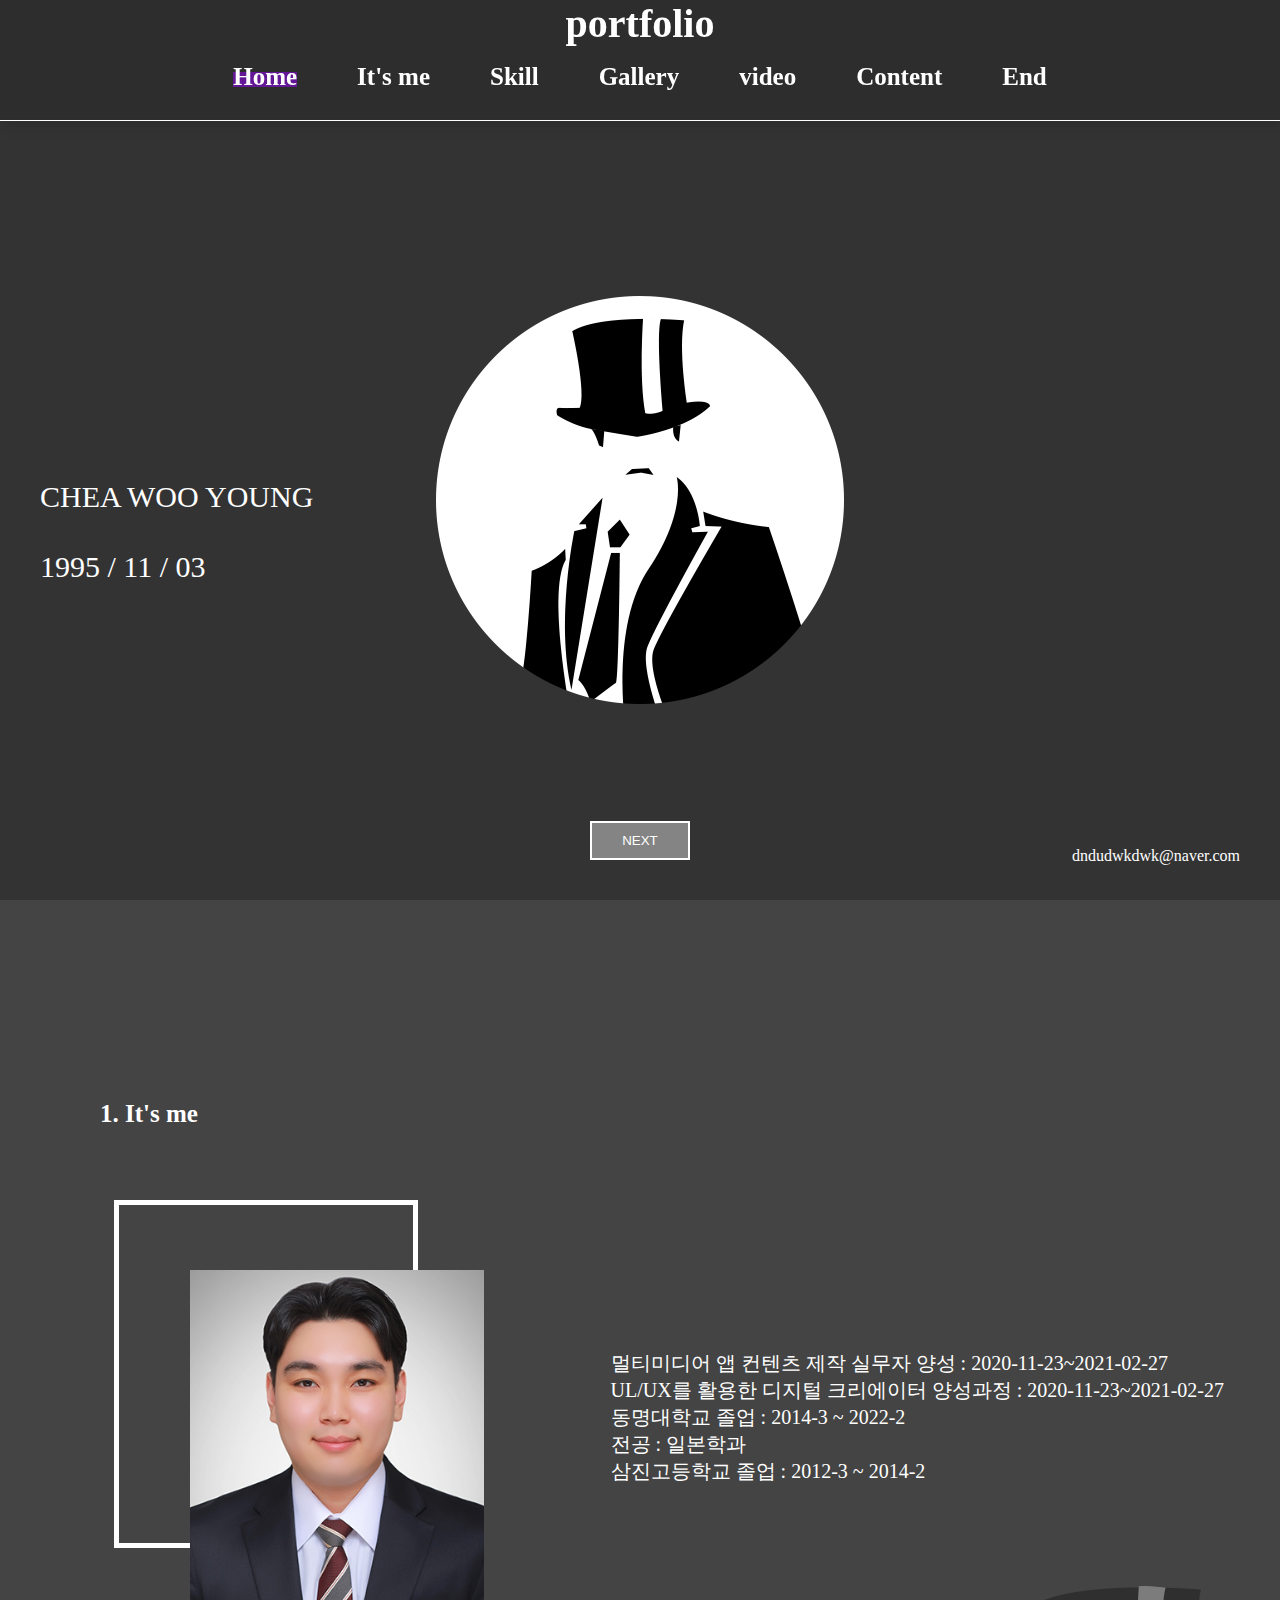
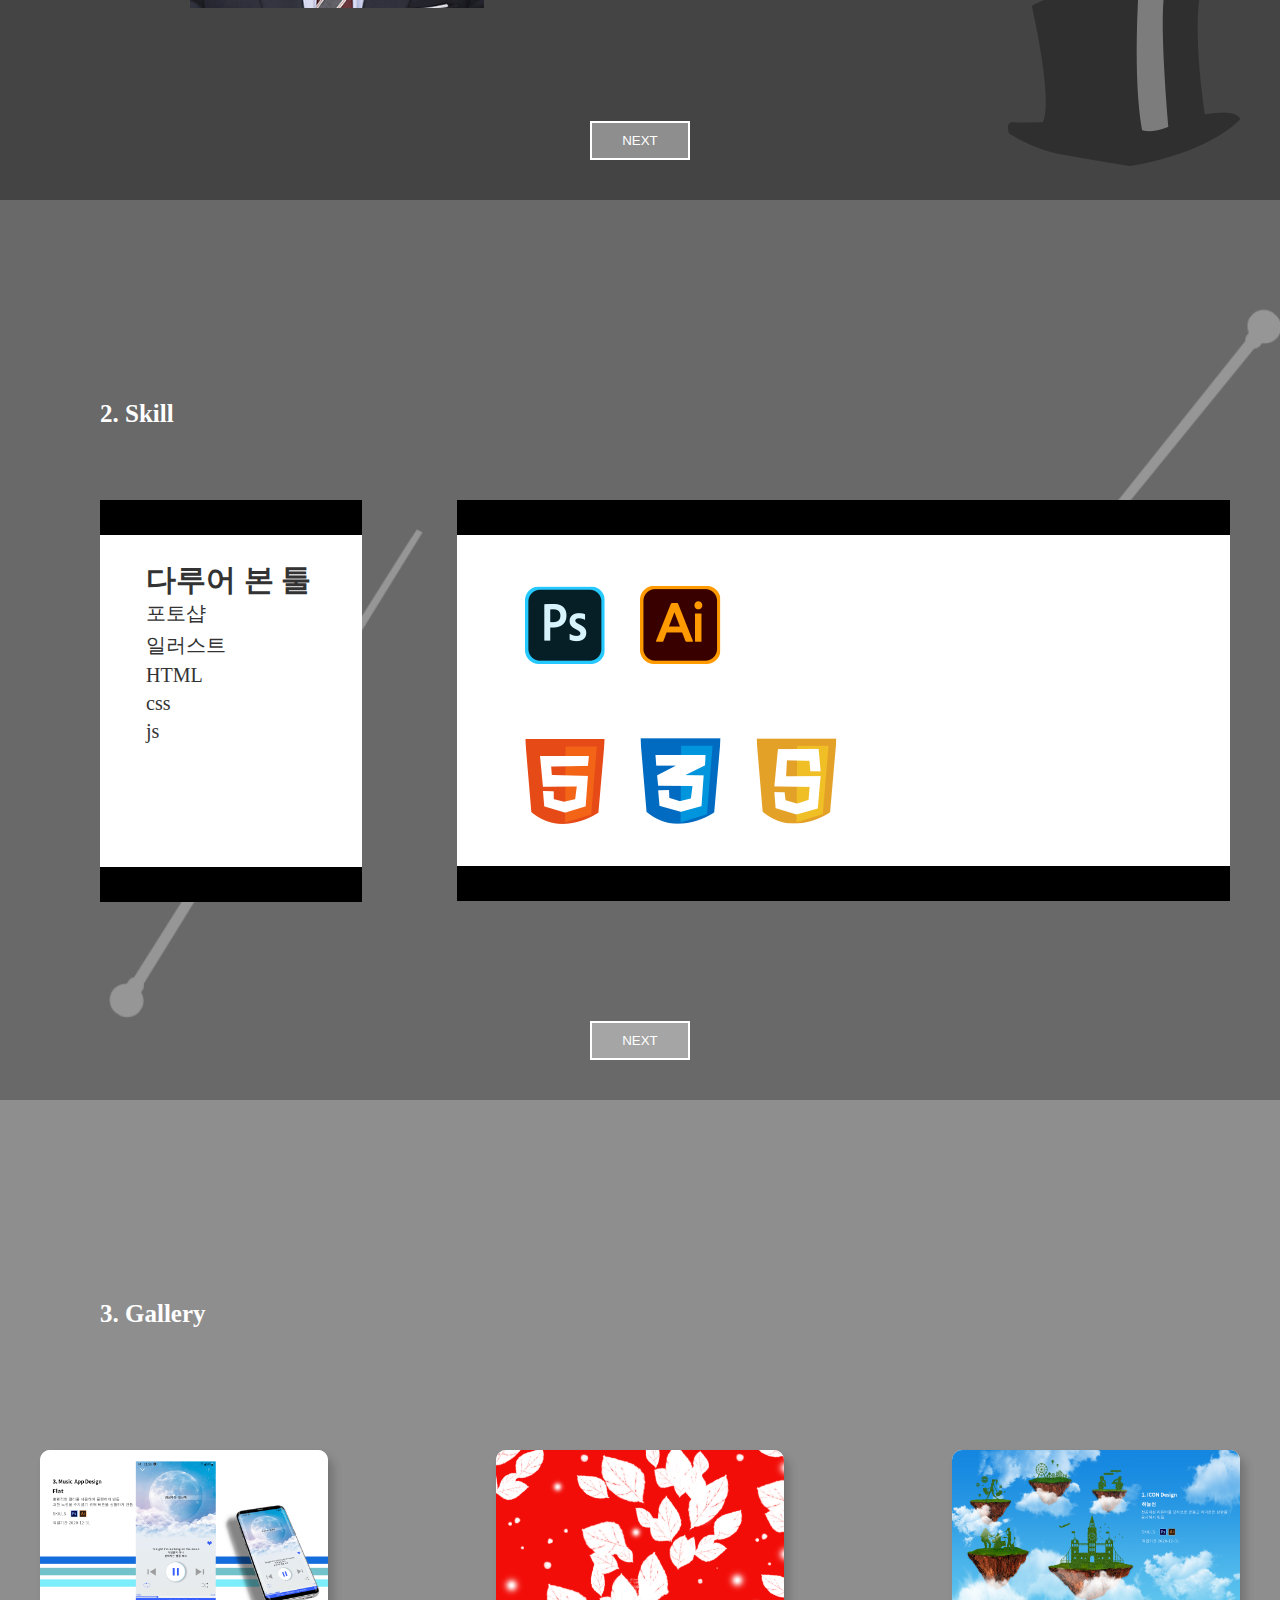
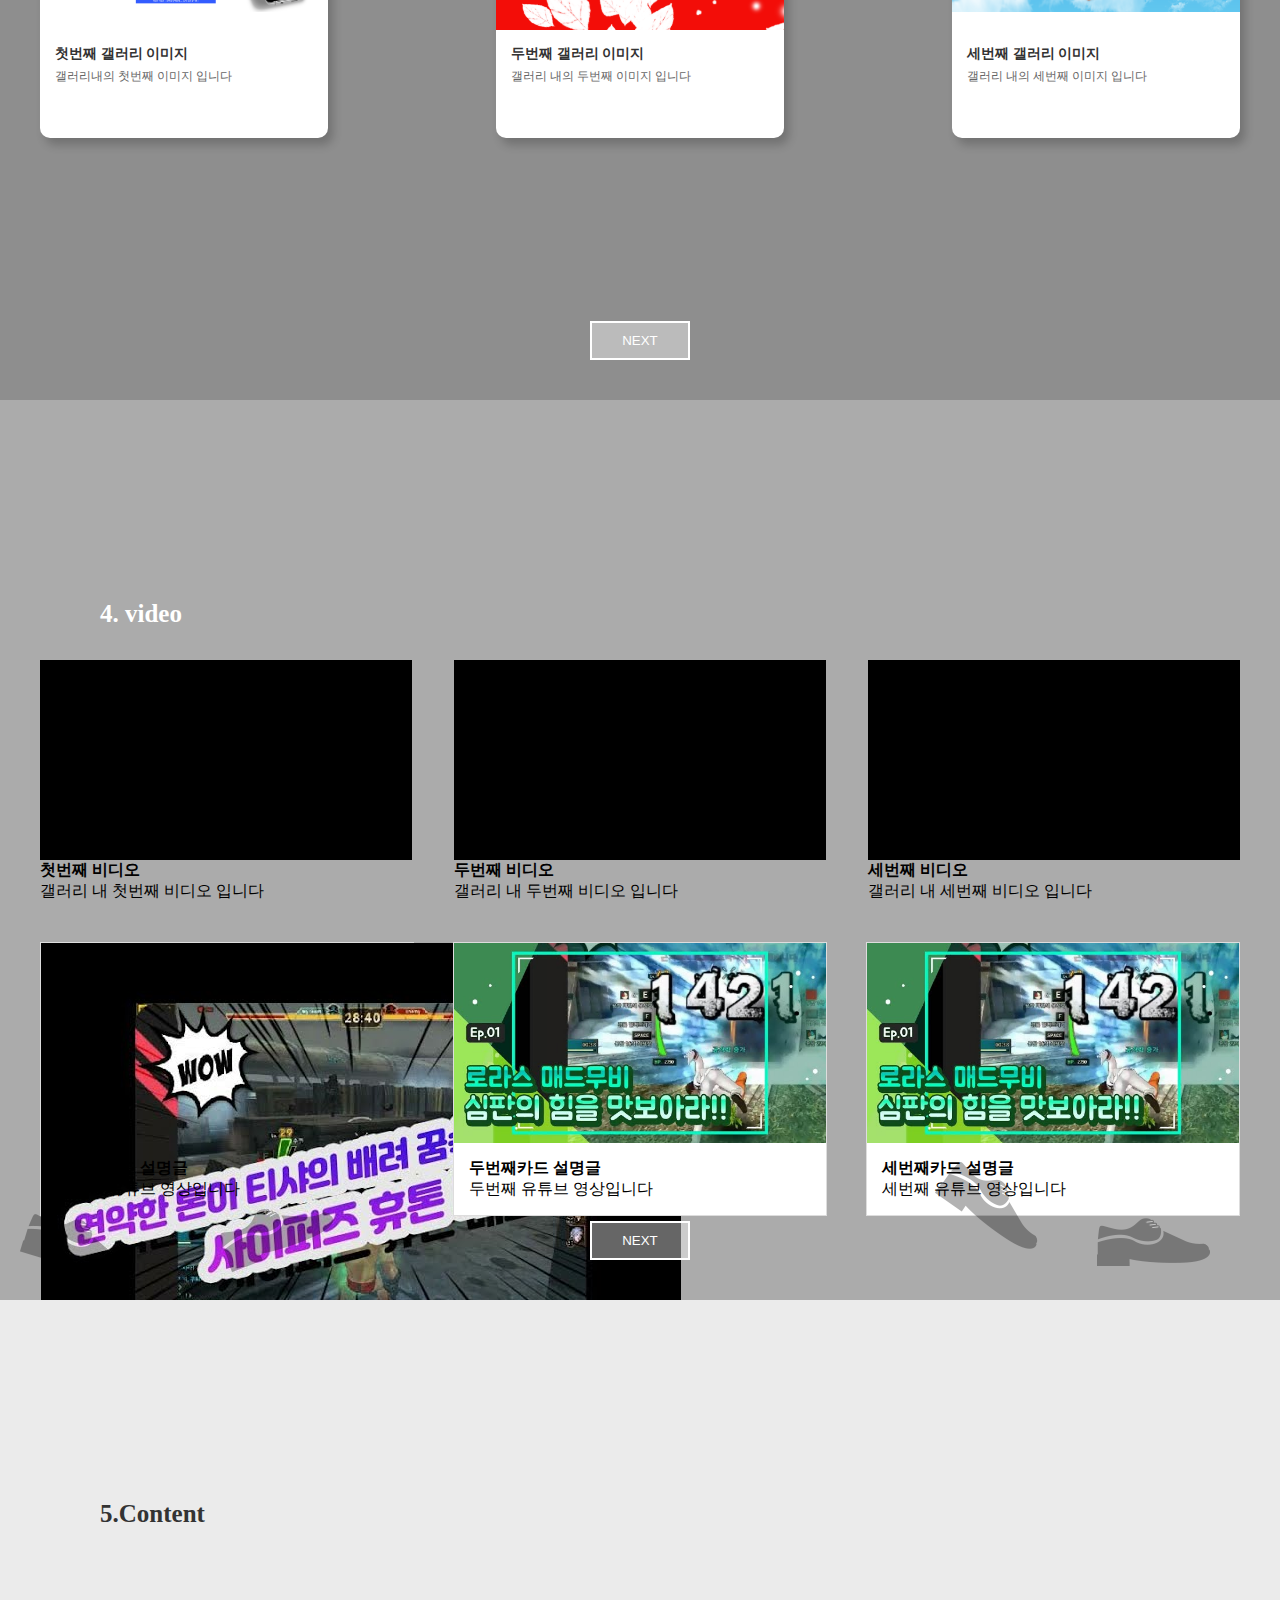
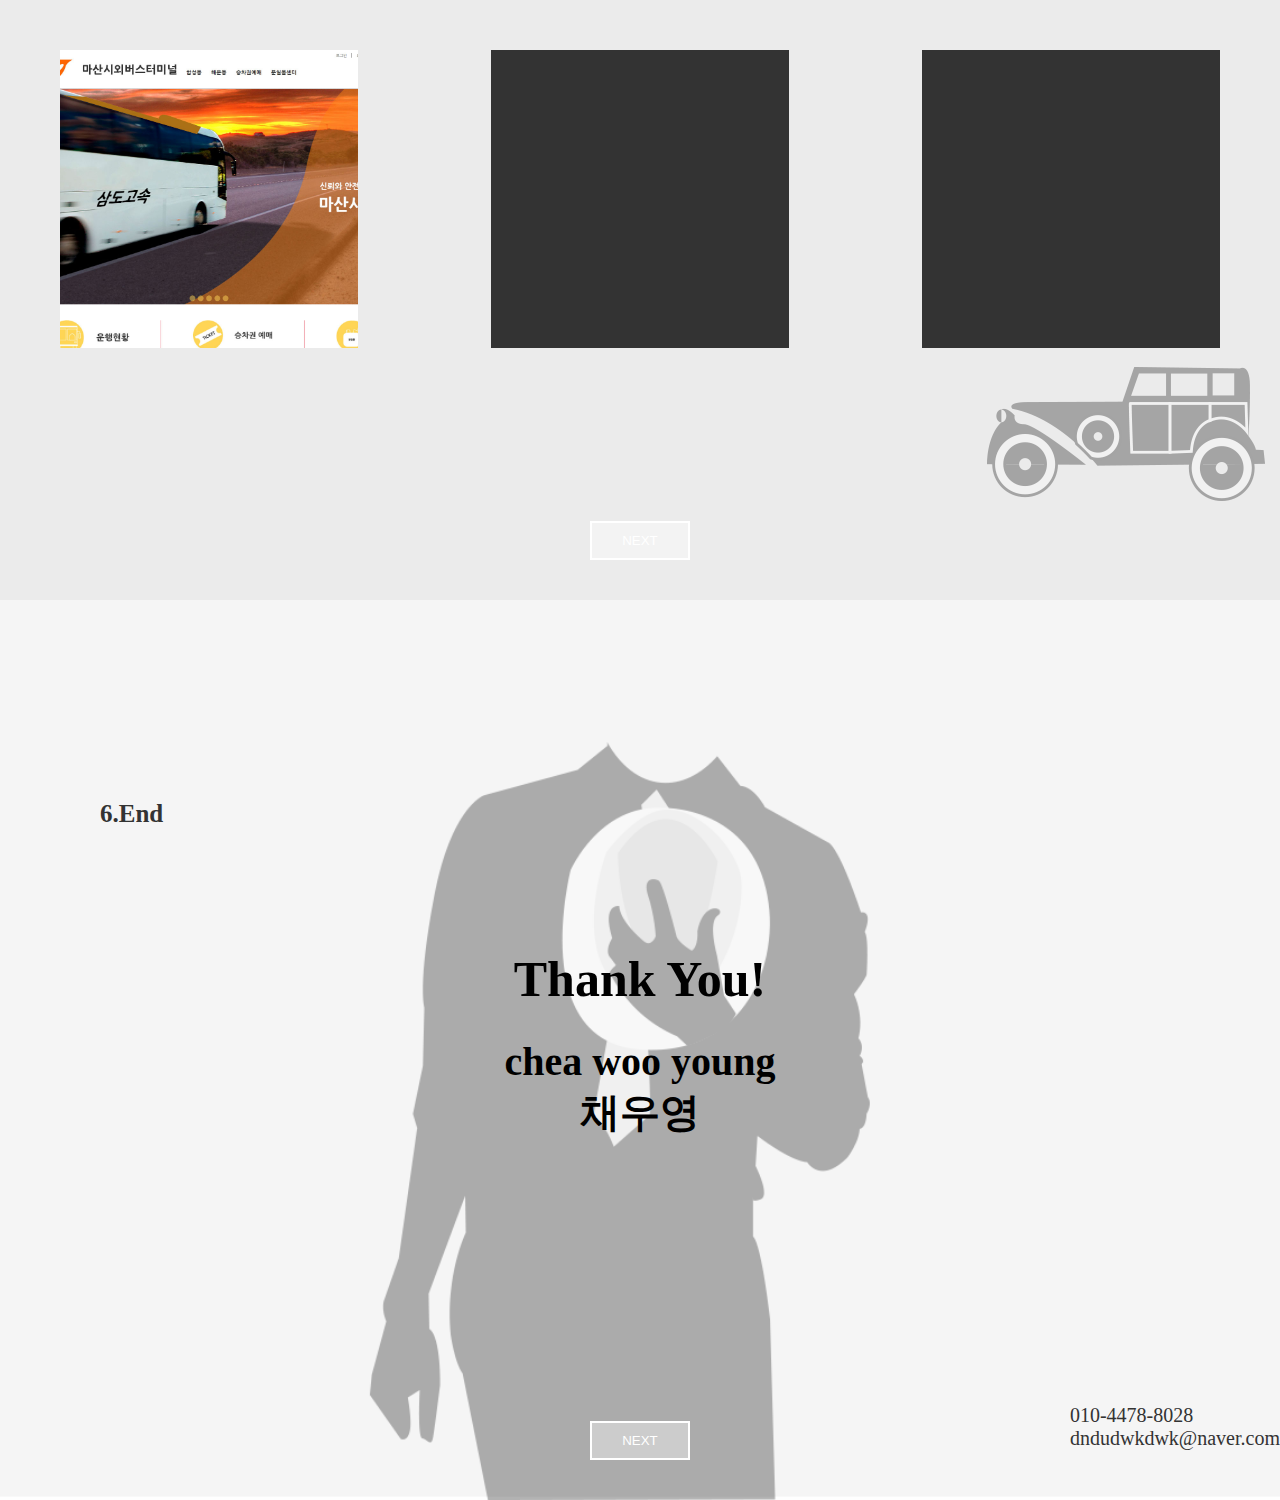
==== index.html @ 76d3159b "Rename fortfolio.html to index.html" ====
<!DOCTYPE html>
<html lang="ko">
<head>
    <meta charset="UTF-8">
    <meta http-equiv="X-UA-Compatible" content="IE=edge">
    <meta name="viewport" content="width=device-width, initial-scale=1.0">
    <title>portfolio</title>
    <link rel="stylesheet" href="css/style.css">
    <link rel="stylesheet" href="js/slick.css">
</head>
<body>
<header>
    <div class="hWrap">
        <h1><a href="#">portfolio</a></h1>
        <div class="bar">
            <span></span>
        </div>
        <ul class="gnb">
            <li class="active">Home</li>
            <li>It's me</li>
            <li>Skill</li>
            <li>Gallery</li>
            <li>video</li>
            <li>Content</li>
            <li>End</li>
        </ul><!--gnb-->
    </div><!--hWrap-->
</header>
    <div id="wrap">
        <section class="s1">
            <div class="s1Wrap">
                <p class="s1txt">CHEA WOO YOUNG</p>
                <P class="s1Txt">1995 / 11 / 03</P>
                <div class="s1box"><img src="images/logo01.png" alt="신사 이미지"></div>
                <address>dndudwkdwk@naver.com</address>
            </div>
            <button>NEXT</button>
        </section><!--s1-->

        <section class="s2">
            <div class="s2Wrap">
                <h2>1. It's me</h2>
                <div class="s2box1"></div>
                <div class="s2box2"></div>
                <div class="s2box3">
                    <p>멀티미디어 앱 컨텐츠 제작 실무자 양성 : 2020-11-23~2021-02-27</p>
                    <p>UL/UX를 활용한 디지털 크리에이터 양성과정 : 2020-11-23~2021-02-27</p>
                    <p>동명대학교 졸업 : 2014-3 ~ 2022-2</p>
                    <p>전공 : 일본학과</p>
                    <p>삼진고등학교 졸업 : 2012-3 ~ 2014-2</p>
                </div><!--box3-->
                <div class="s2box4"><img src="images/2s01.png" alt="신사모자 이미지"></div>
            </div><!--wrap-->
            <button>NEXT</button>
        </section><!--s2-->

        <section class="s3">
            <div class="s3Wrap">
                <h2>2. Skill</h2>
                <div class="s3Box5">
                    <img src="images/s301.png" alt="상자 디자인 1">
                    <h3>다루어 본 툴</h3>
                    <div class="s3box6">
                        <p>포토샵</p>
                        <p>일러스트</p>
                        <p>HTML</p>
                        <p>css</p>
                        <p>js</p>
                    </div><!--s3box5-->
                </div><!--s3Box5-->
                <div class="s3Box7">
                    <img class="icon" src="images/s302.png" alt="상자 디자인 2">
                    <div class="iconwrap">
                        <img src="images/0.1ps.png" alt="ps아이콘"><img src="images/0.2ai.png" alt="ai아이콘"><br>
                        <img src="images/0.3html.png" alt="html아이콘"><img src="images/0.4css.png" alt="css아이콘"><img src="images/0.5js.png" alt="js아이콘">
                    </div><!--iconwrap-->
                </div><!--s3Box7-->
            </div><!--s3Wrap-->
            <button>NEXT</button>
        </section><!--3s-->


        <section class="s4">
            
            <div class="s4Wrap">
                <h2>3. Gallery</h2>
                <div class="con">
                    <div class="s4box">     
                        <a href="#">
                           <div class="photo">
                               <img src="images/s402.png">
                           </div> <!--photo-->
                           <div class="txt">
                               <h4>첫번째 갤러리 이미지</h4>
                               <p>갤러리내의 첫번째 이미지
                                   입니다
                               </p>
                           </div><!--txt-->
                        </a>
                    </div><!--box1-->
            
                    <div class="s4box">
                        <a href="#">
                            <div class="photo">
                                <img src="images/s401.gif">
                            </div><!--photo-->
                            <div class="txt">
                                <h4>두번째 갤러리 이미지</h4>
                                <p>갤러리 내의 두번째 이미지 입니다</p>
                            </div><!--txt-->
                        </a>
                    </div><!--box2-->
            
            
                    <div class="s4box">
                        <a href="#">
                            <div class="photo">
                                <img src="images/s403.png">
                            </div><!--photo-->
                            <div class="txt">
                                <h4>세번째 갤러리 이미지</h4>
                                <p>갤러리 내의 세번째 이미지 입니다</p>
                            </div><!--txt-->
                        </a>
                    </div><!--box3-->
                </div><!--con-->
            
                <div class="view">
                    <div class="closeWrap"></div>
            
                    <button class="s4close">close</button>
                    <figure></figure>
            
                    <div class="txtBox">
                        <h4></h4>
                        <p></p>
                    </div><!--txtBox-->
                </div><!--view-->
            </div><!--#wrap-->

            <button>NEXT</button>
        </section><!--4s-->


        <section class="s5">
            <div class="s5Wrap">
                <h2>4. video</h2>
                <div class="s5con">
                <div class="s5box">
                    
                        <div class="vid">
                            <video muted>
                                <source src="video/video1.mp4">
                            </video>
                        </div><!--vid-->
                        <div class="s5txt">
                            <h4>첫번째 비디오</h4>
                            <p>갤러리 내 첫번째 비디오 입니다</p>
                        </div><!--s5txt-->
                   
                </div><!--1box-->
                <div class="s5box">
                   
                        <div class="vid">
                            <video muted>
                                <source src="video/video2.mp4">
                            </video>
                        </div><!--vid-->
                        <div class="s5txt">
                            <h4>두번째 비디오</h4>
                            <p>갤러리 내 두번째 비디오 입니다</p>
                        </div><!--s5txt-->
                  
                </div><!--1box-->
                <div class="s5box">
                    
                        <div class="vid">
                            <video muted>
                                <source src="video/video3.mp4">
                            </video>
                        </div><!--vid-->
                        <div class="s5txt">
                            <h4>세번째 비디오</h4>
                            <p>갤러리 내 세번째 비디오 입니다</p>
                        </div><!--s5txt-->
                   
                </div><!--1box-->
                </div><!--s5con-->

                <div class="show">
                    <div class="s5closeWrap">
                        <button class="s5close">close</button>

                        <figure></figure>
                        <div class="s5txtBox">
                            <h4></h4>
                            <p></p>
                        </div><!--s5txtBox-->
                    </div><!--s5closeWrap-->
                </div><!--show-->
            </div><!--s5Wrap-->

            <div class="container">
                <div class="s5wrap2">
        
                    <div class="s5card">
                       
                            <div class="thumb"><img src="images/5syou2.jpg"></div>
                            <div class="s5txt">
                                <h4>첫번째카드 설명글</h4>
                                <p>첫번째 유튜브 영상입니다</p>
                                <span class="key">a3-Sc-rkXCA</span>
                            </div><!--txt-->
                     
                    </div><!--card-->
        
                    <div class="s5card">
                        
                            <div class="thumb"></div>
                            <div class="s5txt">
                                <h4>두번째카드 설명글</h4>
                                <p>두번째 유튜브 영상입니다</p>
                                <span class="key">vtVKXpmQ0m4</span>
                            </div><!--txt-->
                          
                    </div><!--card-->
        
                    <div class="s5card">
                            <div class="thumb"></div>
                            <div class="s5txt">
                                <h4>세번째카드 설명글</h4>
                                <p>세번째 유튜브 영상입니다</p>
                                <span class="key">Z6SUulPokI8"</span>
                            </div><!--txt-->
                           
                    </div><!--card-->
                </div><!--wrap-->
        
                <div class="detail">
                    <div class="s5closeBox"></div>
                    <button class="s5closeBtn">close</button>
        
                    <figure></figure>
        
                    <div class="s5context">
                        <h4></h4>
                        <p></p>
                    </div><!--context-->
                </div><!--detail-->
            </div><!--container-->
        
            <div class="ls"><img src="images/5sL s.png" alt="읜쪽 신사 신발"></div>
            <div class="rs"><img src="images/5sRs.png" alt="오른쪽 신사 신발"></div>

            <button>NEXT</button>
        </section><!--5s-->


        <section class="s6">
            <div class="s6Wrap">
                <h2>5.Content</h2>
                <div class="s6con">
                    <div class="box s61"><a href="sub/masanbus/index.html" target="_blank"></a></div>
                    <div class="box s62"></div>
                    <div class="box s63"></div>
                </div>
            </div><!--s6Wrap-->
            <div class="boxcar"><img src="images/s6car.png" alt="신사자동차이미지"></div>
            <button>NEXT</button>
        </section><!--s6-->

        <section class="s7">
            <div class="s7Wrap">
                <h2>6.End</h2>
                <h4>Thank You!</h4>
                <p>chea woo young<br><span>채우영</span></p>
            
            </div>
            <address class="s7txt">
                010-4478-8028<br>
                dndudwkdwk@naver.com
            </address>

            <button>NEXT</button>
        </section><!--s7-->
    </div>


    <script src="js/jquery-3.6.0.min.js"></script>
    <script src="js/slick.min.js"></script>
    <script>
        $('button').click(function(){
    let a = $(this).parent().next()
    .offset().top;
    
    $('html, body').animate({
        'scrollTop' : a
    });

});


$('li').on('click',function(){

    let i = $(this).index();
    let movePoint = $('section').eq(i)
    .offset().top;

    $('html, body').animate({
        'scrollTop' :  movePoint

    })

});

$(window).on('scroll',function(){
    let scr = $(window).scrollTop();

    let of1 = $('.s1').offset().top;
    let of2 = $('.s2').offset().top;
    let of3 = $('.s3').offset().top;
    let of4 = $('.s4').offset().top;
    let of5 = $('.s5').offset().top;
    let of6 = $('.s6').offset().top;
    let of7 = $('.s7').offset().top;

    if(scr >=of1 && scr<of2){
        $('li').eq(0).addClass('active')
        .siblings().removeClass();
    }

    if(scr >= of2 && scr <of3){
        $('li').eq(1).addClass('active')
        .siblings().removeClass();
    }
    if(scr >= of3 && scr <of4){
        $('li').eq(2).addClass('active')
        .siblings().removeClass();
    }
    if(scr >= of4 && scr <of5){
        $('li').eq(3).addClass('active')
        .siblings().removeClass();
    }
    if(scr >= of5 && scr <of6){
        $('li').eq(4).addClass('active')
        .siblings().removeClass();
    }
    if(scr >= of6 && scr <of7){
        $('li').eq(5).addClass('active')
        .siblings().removeClass();
    }
    if(scr >= of7 ){
        $('li').eq(6).addClass('active')
        .siblings().removeClass();
    }

});
// ----------------------------------------s1넘어가기 효과


// ----------------------------------------s4 Gallery
$('.s4box').on('click',function(e){
    e.preventDefault(); 
    
    let img =$(this).find('.photo').html();

    $('.view').fadeIn(); 
    $('.view').find('figure').html(img);
    let txt = $(this).find('.txt').html();
    $('.view').find('.txtBox').html(txt);

});

$('.view .s4close, .closeWrap').on('click',function(){
    $('.view').fadeOut();
});

// ----------------------------------------s5 video
$('.s5box').on('mouseover',function(){

let vid = $(this).find('video').get(0);
vid.play();

}).on('mouseout',function(){

let vid = $(this).find('video').get(0);
vid.pause();
vid.currentTime = 0;

});//box.hover

$('.s5box').on('click',function(){

$('.show').fadeIn();
let vid = $(this).find('.vid').html();
$('.show').find('figure').html(vid);    

$('.show').find('video').attr('muted','false');
$('.show').find('video').get(0).play();
});

$('.s5closeWrap, .s5close').on('click',function(){

$('.show').fadeOut();
$('.show').find('video').get(0).pause();

}); 
// ----------------------------------s5 you
$('.s5card').on('click',function(){

let key = $(this).find('.key').text();
let iframe = '<iframe width="1280" height="720" src="https://www.youtube.com/embed/'+key+'" title="YouTube video player" frameborder="0" allow="accelerometer; autoplay; clipboard-write; encrypted-media; gyroscope; picture-in-picture" allowfullscreen></iframe>'

console.log(iframe);
$('.detail').fadeIn();
$('.detail figure').html(iframe);
});

$('.s5closeBtn, .s5closeBox').on('click',function(){
$('.detail').fadeOut();
})
</script>
    </script>
</body>
</html>
---- css/style.css ----
*{
    margin: 0;
    padding: 0;
}
a{
    text-decoration: none;
    color: inherit;
}
ul{
    list-style: none;
    
}

header{
   height: 120px;
   border-bottom: 1px solid #fff;
   position: fixed;
   top: 0;
   left: 0;
   width: 100%;
   background-color: rgba(0, 0, 0, 0.1);
   backdrop-filter: blur(5px);
   box-shadow: 3px 8px 10px rgba(0, 0, 0, 0.1);
   z-index: 1;   
}

body{
    height: 3000px;
}

.hWrap{
    width: 1200px;
    position: relative;
    height: 120px;
    max-width: 1200px;
    margin-left: auto;
    margin-right: auto;
}

h1{
    text-align: center;
    color: #fff;
    font-size: 40px;
}

.gnb{
    margin-top: 25px;
    line-height: 60%;
    display: flex;
    justify-content: center;
}

.gnb li{
    margin: 0 30px;
    font-size: 25px;
    text-indent: 0;
    border: 0;
    color: #fff;
    font-weight: bold;
}
.gnb li.active{
    background-color: rgba(153, 0, 255, 0.5);
    mix-blend-mode: normal;
    height: 15px;
    
}

section::after{
    content: '';
    clear: both;
    display: block;
}

button{
    width: 100px;
    line-height: 35px;
    border:2px solid #fff;
    background-color:rgba(255,255,255,0.4);
    text-align: center;
    color: #fff;
    position: absolute;
    bottom: 40px;
    left: 50%;
    margin-left: -50px;
}

.s1{
    background-color: #333;
    height: 100vh;
    position: relative;
    
}
.s1Wrap{
    width: 1200px;
    height: 100vh;
    position: relative;
    margin-left: auto;
    margin-right: auto;
}
.s1txt {
    position: absolute;
    top:480px;
    left: 0;
    font-size: 30px;
    color: #fff;
}
.s1Txt{
    position: absolute;
    top: 550px;
    left: 0px;
    font-size: 30px;
    color: #fff;
}

.s1box{
    position: absolute;
    top: 296px;
    left: 396px;
}

address{
    position: absolute;
    right: 0px;
    bottom: 35px;
    font-size: 16px;
    font-style: inherit;
    color: #fff;
}

.s2{
    background-color: #444;
    height: 100vh;
    position: relative;
}

h2{
    color: #fff;
    font-size: 25px;
    position: absolute;
    top: 200px;
    left: 60px;
}

.s2Wrap{
    width: 1200px;
    height: 100vh;
    position: relative;
    margin-left: auto;
    margin-right: auto;
}

.s2box1{
    width: 294px;
    height: 338px;
    border: 5px solid #fff;
    position: absolute;
    top: 300px;
    left: 74px;
    background-color: transparent;
}

.s2box2{
    width: 294px;
    height: 338px;
    position: absolute;
    top: 370px;
    left: 150px;
    background-image: url(../images/2s02.jpg);
    background-position: center;
    background-size: cover;
    background-repeat: no-repeat;
}

.s2box3{
    position: absolute;
    font-size: 20px;
    color: #fff;
    top: 450px;
    right: 16px;
}

.s2box4{
    position: absolute;
    bottom: 30px;
    right: 0px;
}

.s3{
    background-image: url(../images/s3back.png);
    background-size: cover;
    background-position: center;
    background-repeat: no-repeat;
    height: 100vh;
    position: relative;
}
.s3Wrap{
    width: 1200px;
    height: 100vh;
    position: relative;
    margin-left: auto;
    margin-right: auto;
}

.s3Box5{
    position: absolute;
    width: 262px;
    height: 331px;
    top: 300px;
    left: 60px;
}

h3{
    padding-top: 20px;
    position: absolute;
    font-size: 30px;
    top: 40px;
    left: 46px;
    color: #333;
}

.s3box6 {
    position: absolute;
    font-size: 20px;
    top: 100px;
    left: 46px;
    color: #333;
}
.s3box6 p{
    margin-bottom: 5px;
}

.icon{
    position: absolute;
    top: 300px;
    right: 10px;
}
.iconwrap{
    position: absolute;
    top: 350px;
    left: 450px;
}
.iconwrap img{
    margin-top: 35px;
    margin-left: 35px;
    margin-bottom: 35px;
}


.s4{
    background-image: url(../images/s4back.png);
    background-position: center;
    background-repeat: no-repeat;
    background-size: cover;
    height: 100vh; 
    position: relative;
}
.s4Wrap{
    width: 1200px;
    height: 100vh;
    position: relative;
    margin-left: auto;
    margin-right: auto;
        
}
.s4Wrap h2{
    position: absolute;
    color: #fff;
    font-size: 25px;
    top: 200px;
    left: 60px;
}

.con{
    width: 1200px;
    height: 300px;
    display: flex;
    justify-content: space-between;
    position: absolute;
    top: 350px;
    left: 0px;
}

.s4box{
    transition: all 1s;
    width: 288px;
    height: 288px;
    background-color: #fff;
    margin-bottom: 24px;
    border-radius: 10px;
    overflow: hidden;
    box-shadow: 5px 7px 10px rgba(0,0,0,0.2);
}

.s4box::after{
    content: '';
    clear: both;
    display: block;
}

.photo{
    height: 180px;
    overflow: hidden;
}
.photo img{
    width: 100%;
    transition: all 1s;
}

.txt{
    box-sizing: border-box;
    padding:15px;
    color: #333;
}

.txt h4{
    margin-bottom: 5px;
    font-size: 14px;
}

.txt p{
    font-size: 12px;
    color: #666;
}

.s4box:hover{
    transform: translate(-5px, -5px);
    box-shadow: 5px 15px 20px rgba(0,0,0,0.1);
}
.s4box:hover .photo img{
    transform: scale(1.1);
}

.view{
    position: fixed;
    top: 0;
    left: 0;
    width: 100%;
    height: 100%;
    background:rgba(0,0,0,0.6);
    display: none;
}

figure{
    width: 600px;
    position: absolute;
    top: 50%;
    left: 50%;
    transform: translate(-50%,-50%);
}

figure img{
    width: 100%;
}

.txtBox{
    position: absolute;
    color:#fff;
    text-align: center;
    width: 100%;
    bottom: 20px;
    left: 0;
}

.s4close{
    position: absolute;
    top: 20px;
    right: 20px;
    border:0;
    background-color: transparent;
    color: #fff;
    font-style: italic;
    text-decoration: underline;
}

.closeWrap{
    position: absolute;
    top: 0;
    left: 0;
    width: 100%;
    height: 100%;
}

.s5{
    background-color: #ababab;
    height: 100vh;
    position: relative;
}
.s5Wrap{
    width: 1200px;
    margin: 0 auto;
    display: flex;
    justify-content: space-between;
    position: relative;
}
.s5Wrap h2{
    position: absolute;
    top: 200px;
    left: 60px;
}
.s5box{
    width: 31%;
    
}
.s5con{
    width: 1200px;
    margin: 260px auto 0;
    display: flex;
    justify-content: space-between;
    
}


.vid{
    height: 200px;
    overflow: hidden;
    background-color: #000;
    display: flex;
    align-items: center;
    
}

video{
    width: 100%;
}

.show{
    display: none;
    position: fixed;
    top: 0;
    left: 0;
    width: 100%;
    height: 100%;
    background: rgba(0, 0, 0, 0.8);
    color: #fff;
}
figure{
    width: 800px;
    position: absolute;
    top: 50%;
    left: 50%;
    transform: translate(-50%, -50%);
}
.s5txtBox{
    position: absolute;
    left: 0;
    bottom: 20px;
    text-align: center;
}
.s5close{
    color: #fff;
    background-color: transparent;
    border: 0;
    font-size: italic;
    position: absolute;
    top: 20px;
    right: 20px;
    text-decoration: underline;
}

.s5closeWrap{
    position: absolute;
    top: 0;
    left: 0;
    width: 100%;
    height: 100%;
}

.container{
    background-color: transparent;
    padding:40px 0;
}

.s5wrap2{
    width: 1200px;
    margin: 0 auto;
    display: flex;
    justify-content: space-between;
}

.s5card{
    width: 31%;
    background-color: #fff;
    border: 1px solid #ddd;
}

.thumb{
    height: 200px;
    background-image: url(../images/5syou1.jpg);
    background-size: cover;
    background-repeat: no-repeat;
    background-position: center;
}

.thumb img{
    width: auto;
    height: auto;
}

.s5card .s5txt{
    padding:15px;
    box-sizing: border-box;
}

.key{
    display: none;
}

.detail{
    display: none;
    position: fixed;
    top: 0;
    left: 0;
    width: 100%;
    height: 100%;
    background-color: rgba(0,0,0,0.8);
}

figure{
    position: absolute;
    top: 50%;
    left: 50%;
    transform: translate(-50%,-50%);
    width: 800px;
}

.s5closeBtn{
    border: 0;
    background-color: transparent;
    color: #fff;
    font-style: italic;
    text-decoration: underline;
    position: absolute;
    top:20px;
    right: 20px;
}

.s5closeBox{
    width: 100%;
    height: 100%;
    position: absolute;
    top: 0;
    left: 0;
}

figure iframe{
    width: 100%;
}

.s5context{
    width: 100%;
    position: absolute;
    left: 0;
    bottom: 20px;
    color: #fff;
}


.ls{
    position: absolute;
    bottom: 30px;
    right: 70px;
}
.rs{
    position: absolute;
    left: 20px;
    bottom: 20px;
}

.s6{
    background-color: #ebebeb;
    height: 100vh;
    position: relative;
}

.s6Wrap{
    width: 1200px;
    margin: 0 auto;
    position: relative;
   
}
.s6Wrap h2{
    color: #333;
    position: absolute;
    top: 200px;
    left: 60px;
}

.s6con{
    display: flex;
    justify-content: space-between;
}

.s6con .box{
    width: 298px;
    height: 298px;
    margin: 350px 20px;
   background-color: #333;
}
.s6 .box a{
    display: block;
    height: 100%;
}
 .s61{
    background-image: url(../images/s6s1.jpg);
    background-position: center;
    background-repeat: no-repeat;
    background-size: cover;
}

.boxcar{
    position: absolute;
    bottom: 95px;
    right: 15px;
}


.s7{
    background-image: url(../images/s702.png);
    background-position: center;
    background-repeat: no-repeat;
    background-size: cover;
    height: 100vh;
    position: relative;
}

.s7Wrap{
    width: 1200px;
    margin: 0 auto;
    text-align: center;
    position: relative;
}
.s7Wrap .box{

}
.s7Wrap h2{
    color: #333;
    position: absolute;
    top: 200px;
    left: 60px;
}

.s7Wrap h4{
    font-size: 50px;
    padding-top: 350px;
    padding-bottom: 30px;
}
.s7Wrap p{
    font-size: 40px;
    font-weight: 600;

}

.s7txt{
    position: absolute;
    color: #333;
    font-size: 20px;
    bottom: 50px;
    right: 0;
}
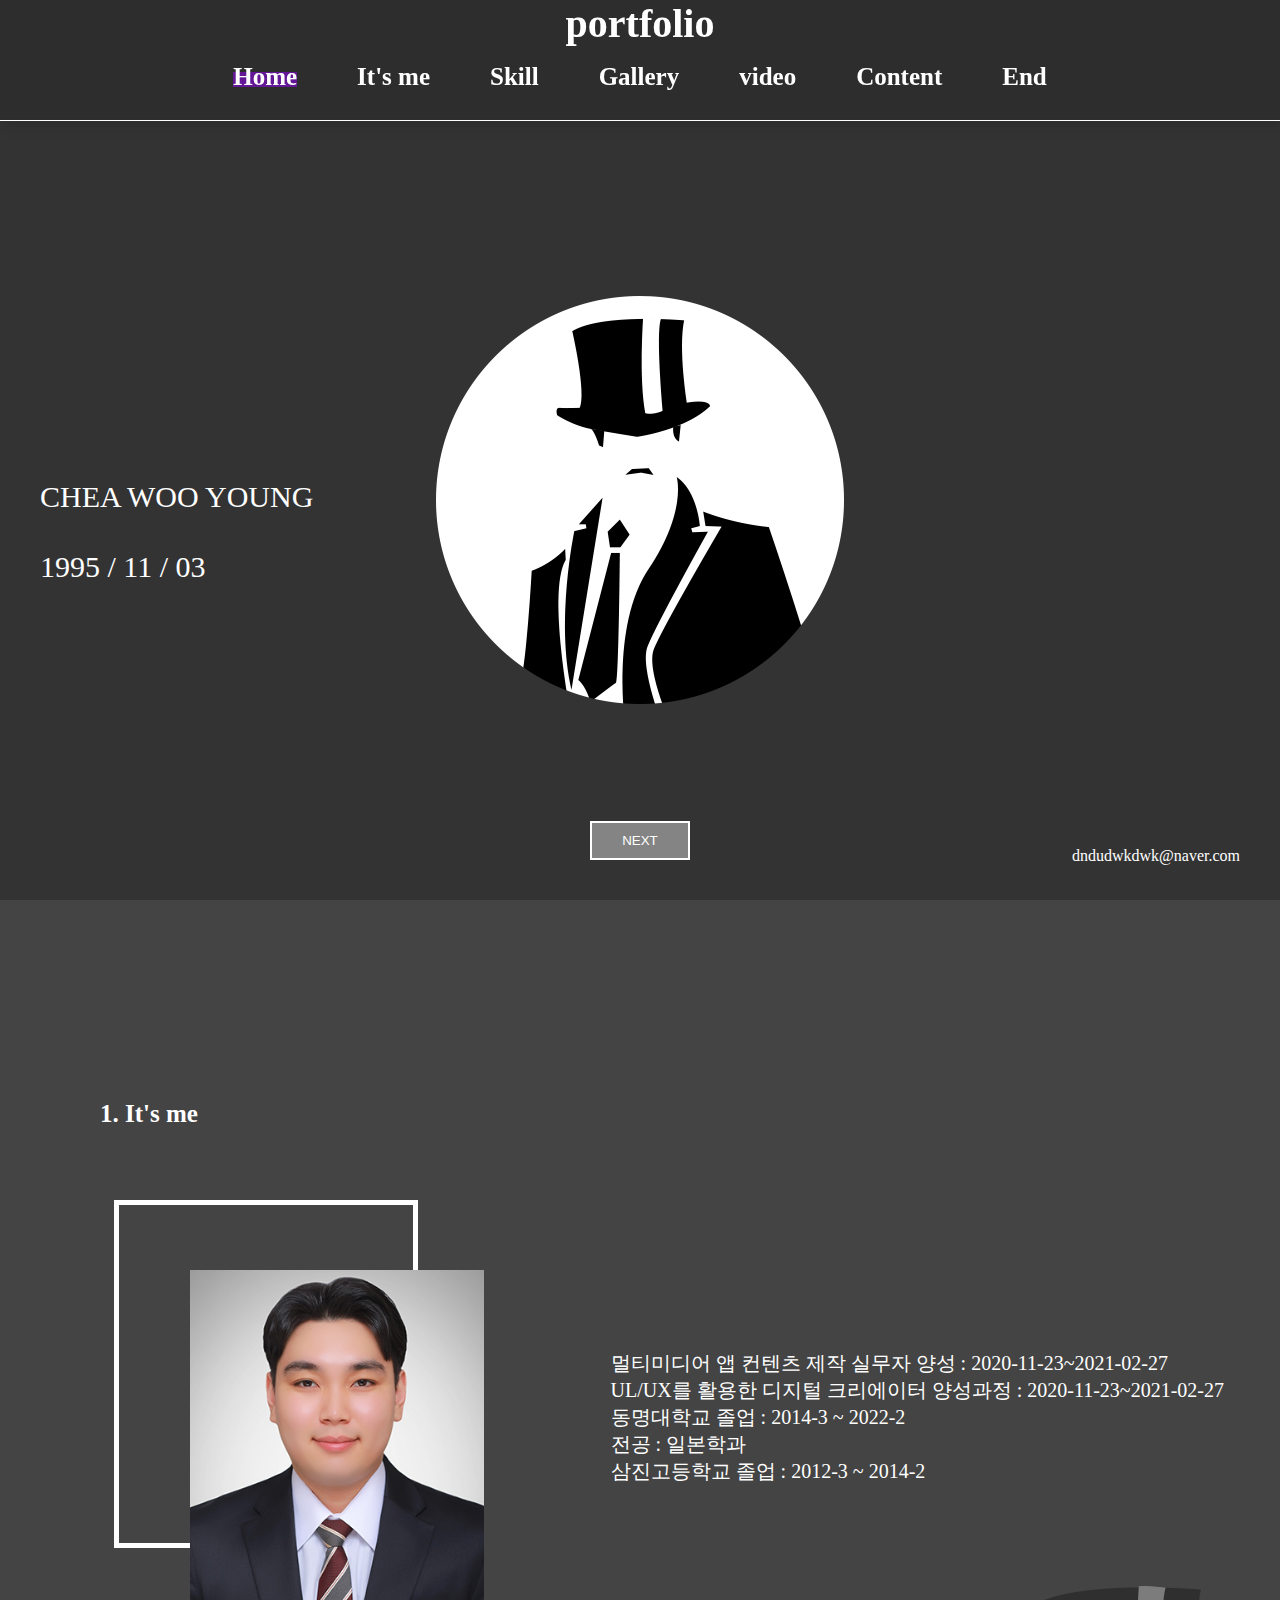
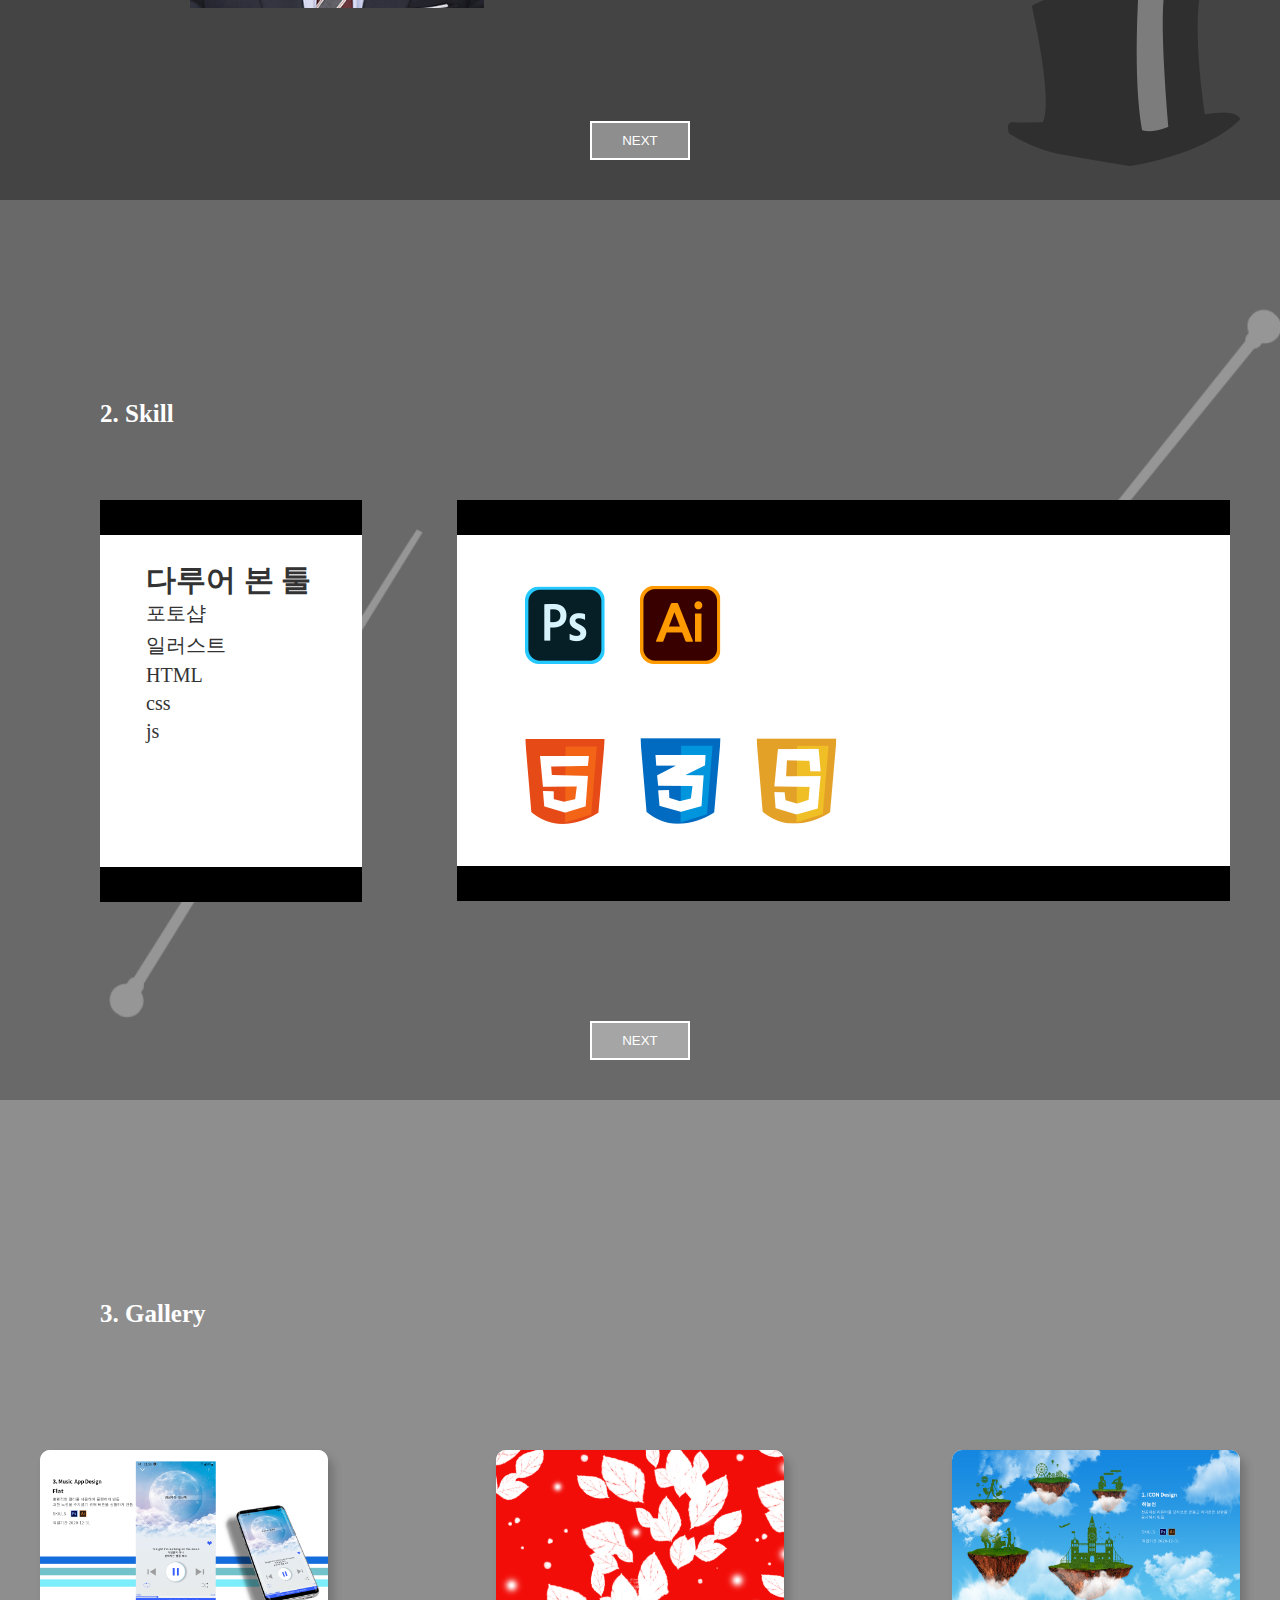
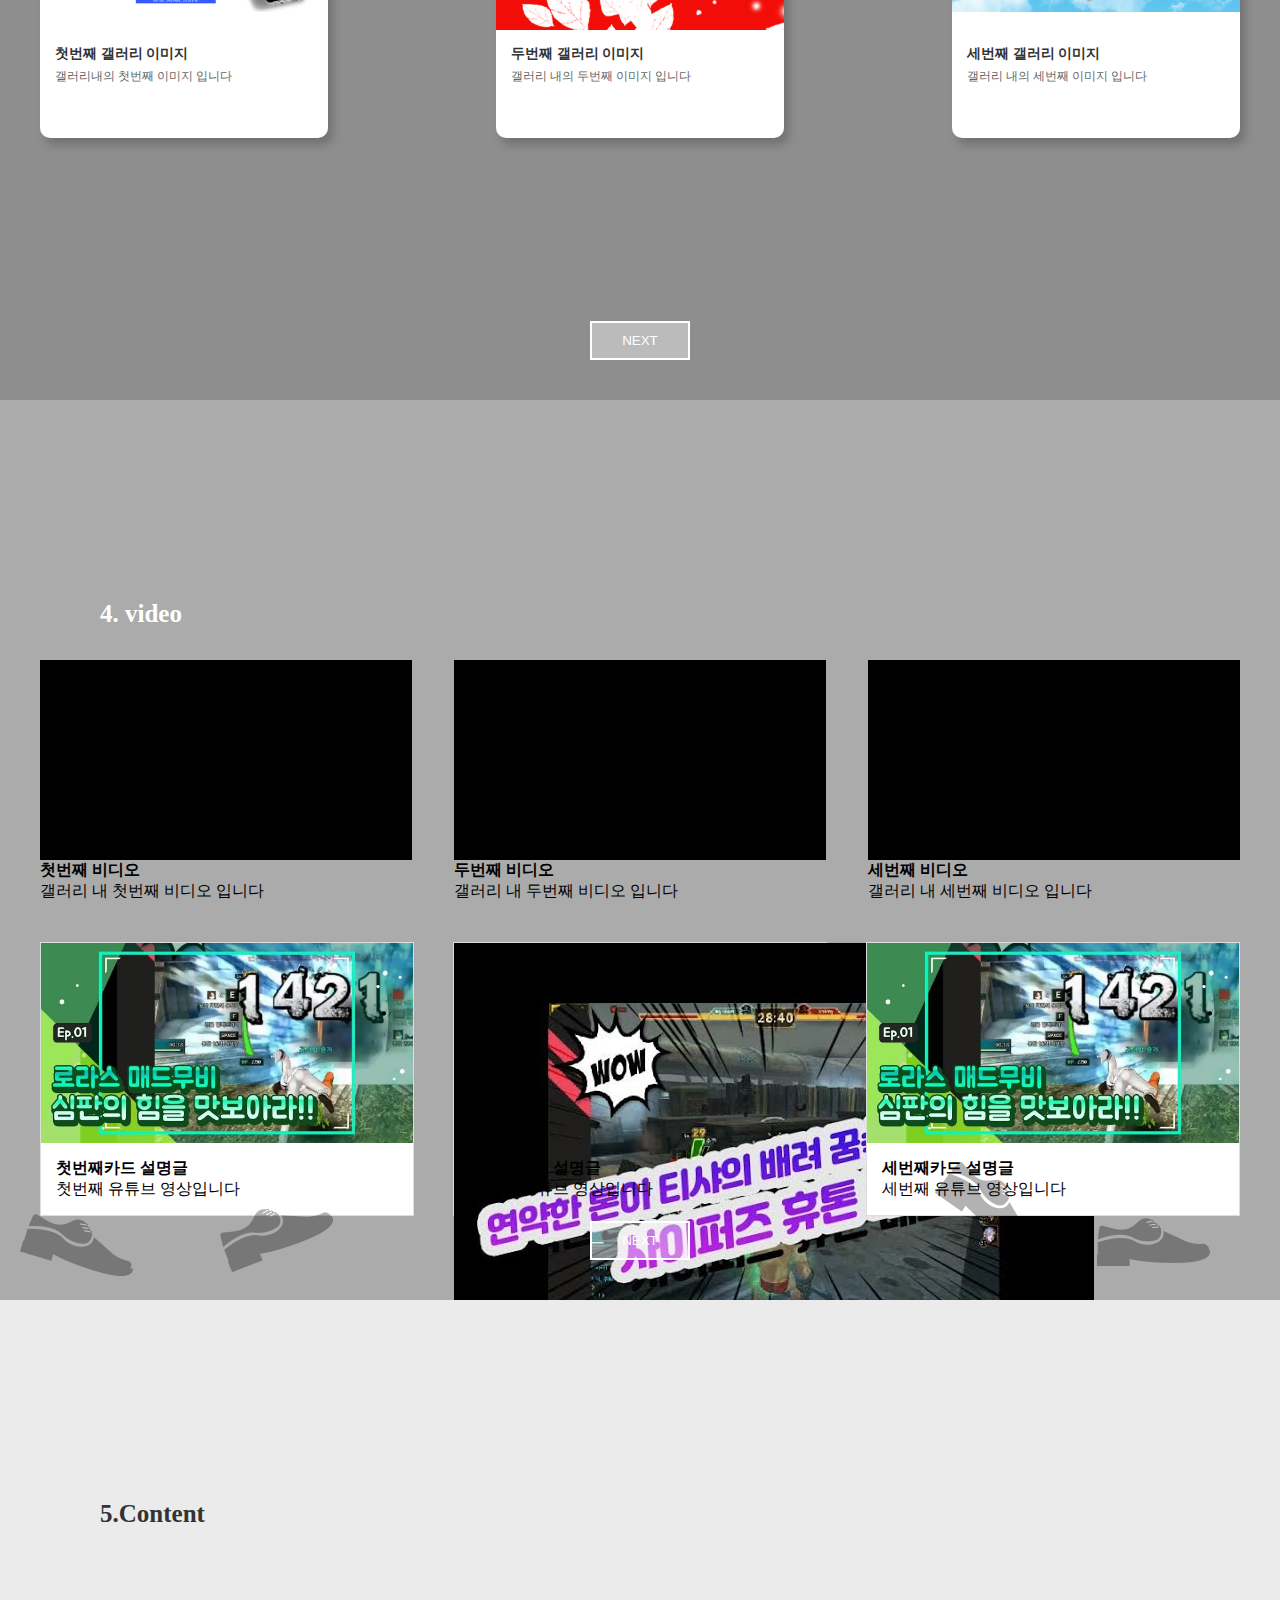
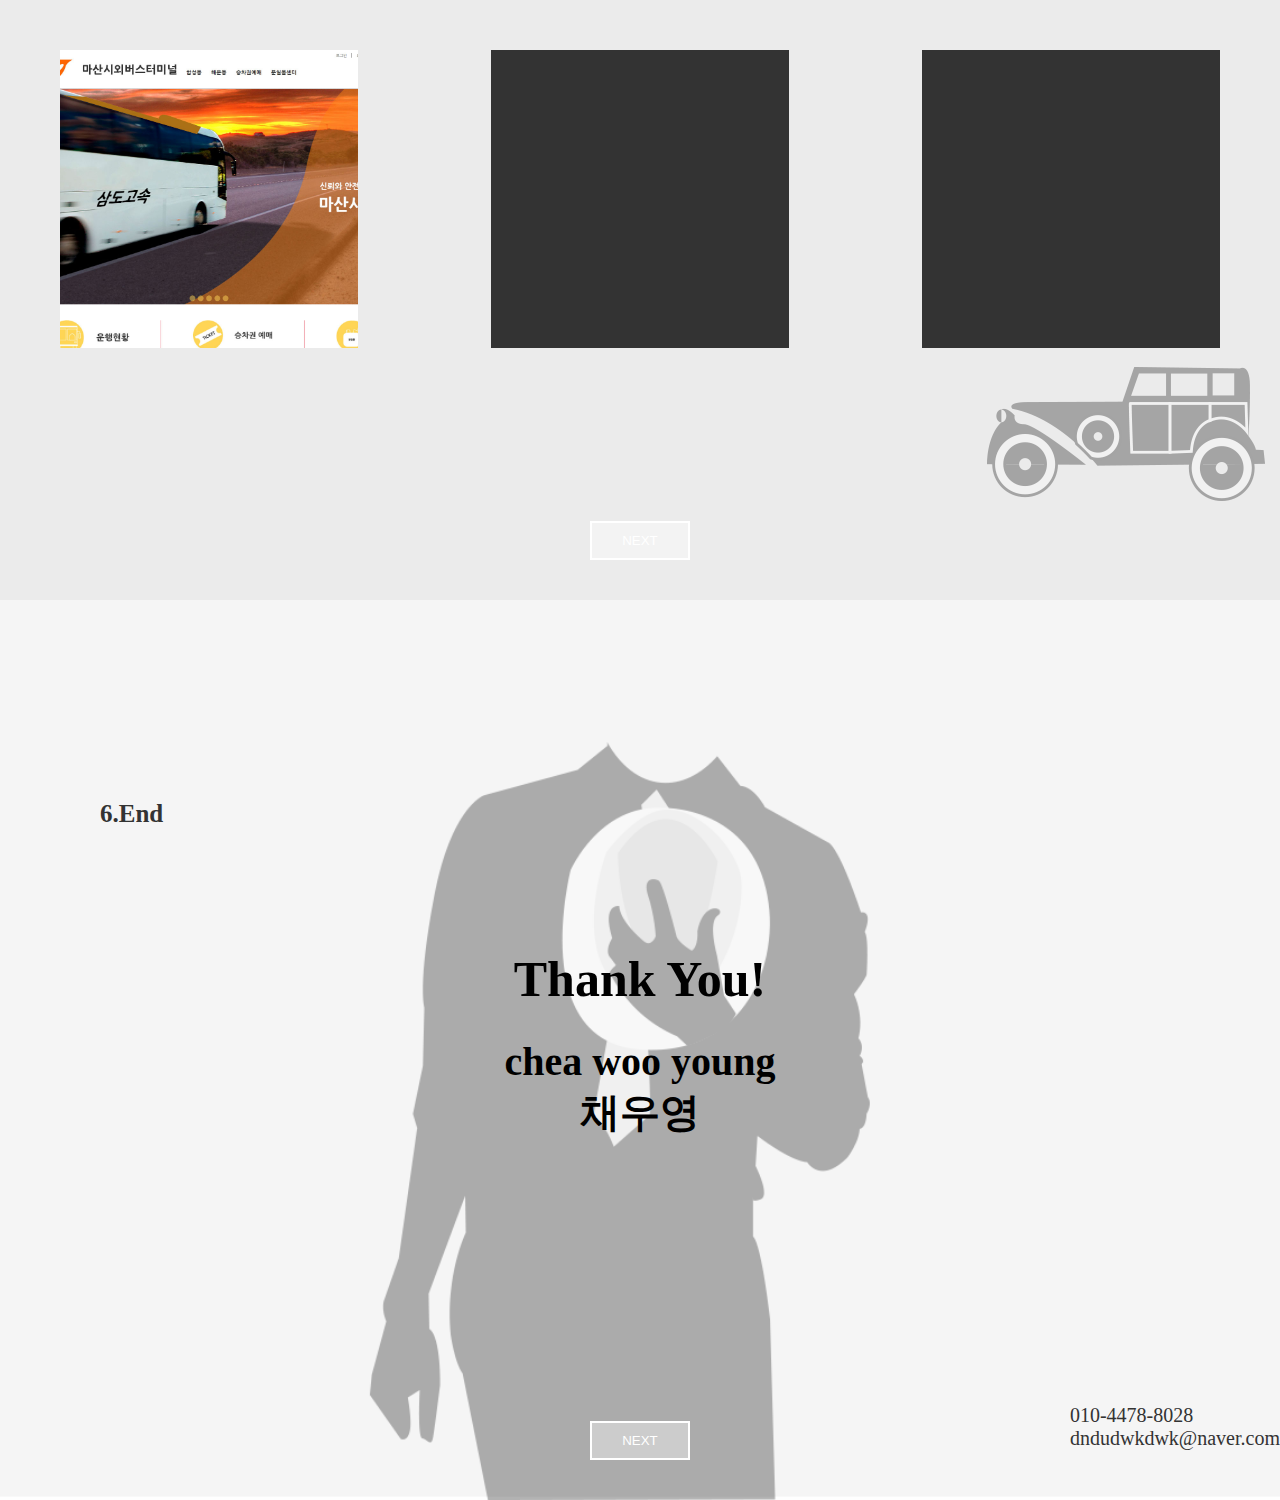
==== commit 210cbf55: "Update index.html" ====
--- a/index.html
+++ b/index.html
@@ -205,7 +205,7 @@
         
                     <div class="s5card">
                        
-                            <div class="thumb"><img src="images/5syou2.jpg"></div>
+                            <div class="thumb"></div>
                             <div class="s5txt">
                                 <h4>첫번째카드 설명글</h4>
                                 <p>첫번째 유튜브 영상입니다</p>
@@ -216,7 +216,7 @@
         
                     <div class="s5card">
                         
-                            <div class="thumb"></div>
+                            <div class="thumb"><img src="images/5syou2.jpg"></div>
                             <div class="s5txt">
                                 <h4>두번째카드 설명글</h4>
                                 <p>두번째 유튜브 영상입니다</p>
